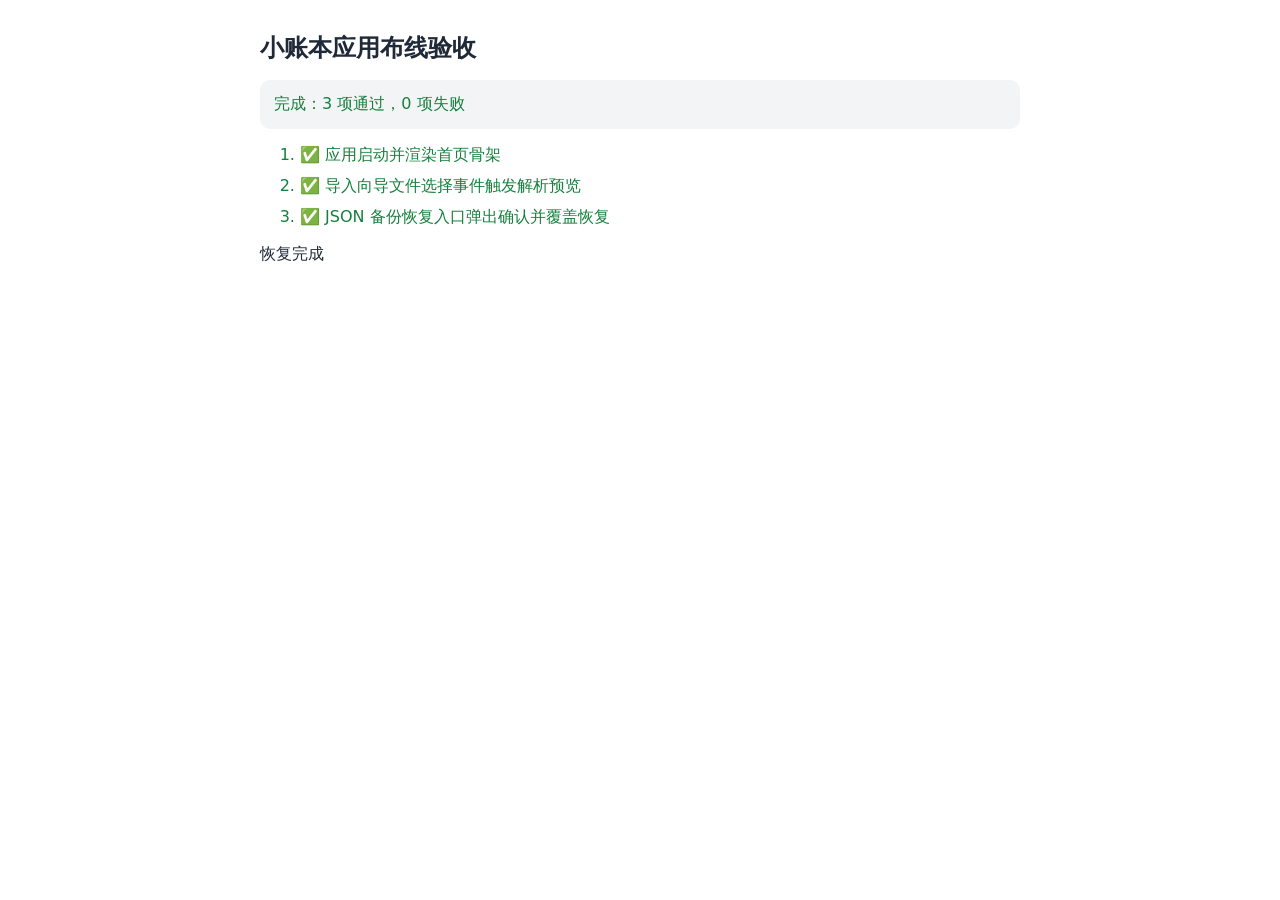
==== tests/app-wiring.html @ 228600b5 "fix: wire file inputs through change handler and add app wiring acceptance - 修复 #wiz-file/#file-rest" ====
<!doctype html>
<html lang="zh-CN">
<head>
  <meta charset="utf-8">
  <meta name="viewport" content="width=device-width,initial-scale=1">
  <title>小账本应用布线验收</title>
  <style>
    body{font-family:system-ui,sans-serif;max-width:760px;margin:32px auto;padding:0 16px;color:#1f2937}
    h1{font-size:24px}.summary{padding:14px;border-radius:10px;background:#f3f4f6;margin:16px 0}
    li{margin:10px 0}.pass{color:#15803d}.fail{color:#b91c1c}pre{white-space:pre-wrap;background:#f8fafc;padding:12px}
    /* 以下为被测应用骨架（与 index.html 一致），app.js 需要这些节点才能启动 */
    #app{display:none}
  </style>
</head>
<body>
  <h1>小账本应用布线验收</h1>
  <div id="summary" class="summary">正在执行……</div>
  <ol id="results"></ol>
  <pre id="error" hidden></pre>

  <!-- 被测应用骨架：与 index.html 结构一致 -->
  <div id="app">
    <div id="lock-screen" class="hidden"></div>
    <main id="view"></main>
    <nav id="tabbar" class="hidden"></nav>
  </div>
  <div id="sheet-mask" class="hidden"><div id="sheet"></div></div>
  <div id="toast"></div>

  <script src="../js/core.js"></script>
  <script src="../js/db.js"></script>
  <script src="../js/charts.js"></script>
  <script src="../js/app.js"></script>
  <script src="app-wiring.js"></script>
</body>
</html>
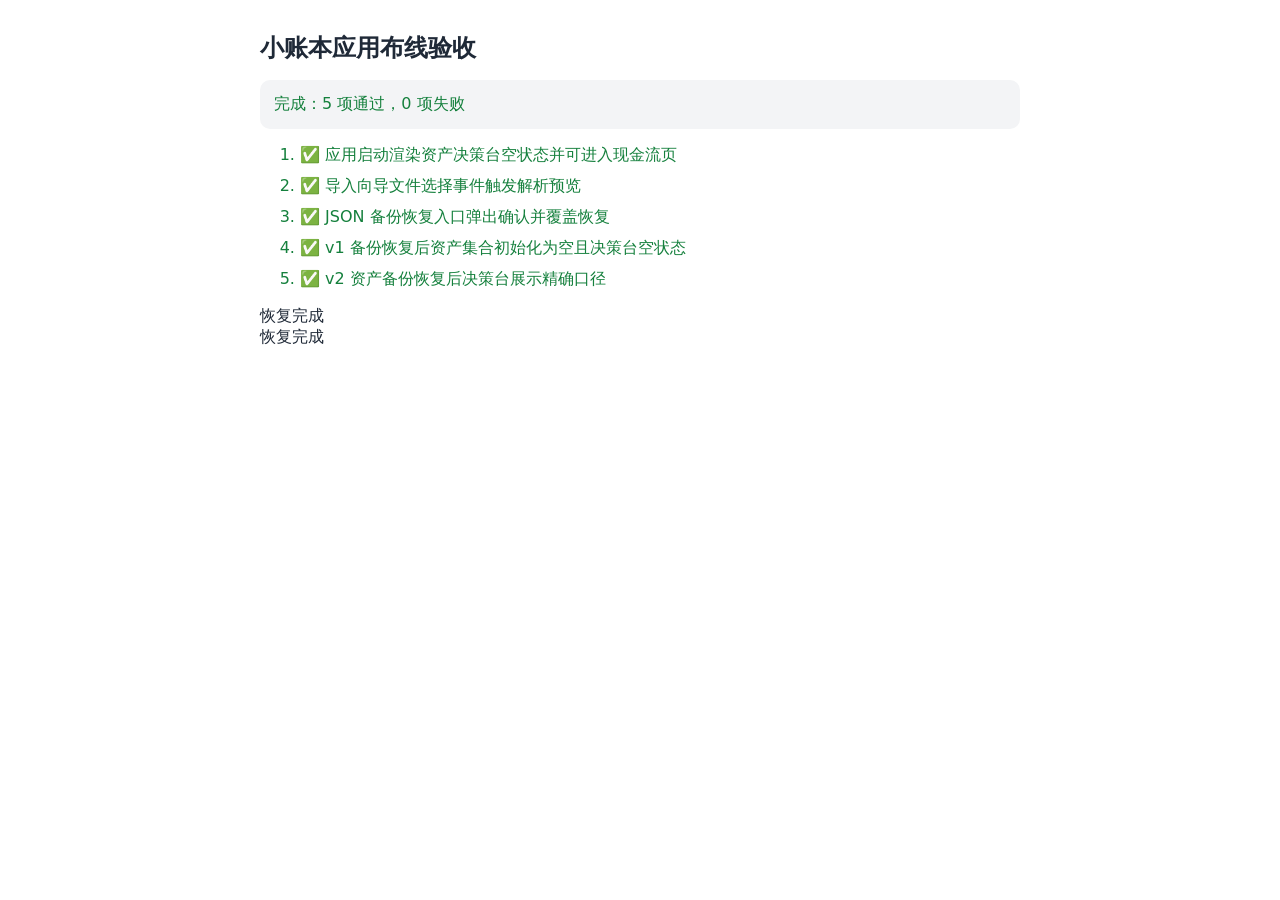
==== commit 008748b2: "feat: implement v3 phase 1 asset domain foundation (v2.1.0-phase1) Domain (new js/domain.js, pure lo" ====
--- a/tests/app-wiring.html
+++ b/tests/app-wiring.html
@@ -30,6 +30,7 @@
   <script src="../js/core.js"></script>
   <script src="../js/db.js"></script>
   <script src="../js/charts.js"></script>
+  <script src="../js/domain.js"></script>
   <script src="../js/app.js"></script>
   <script src="app-wiring.js"></script>
 </body>
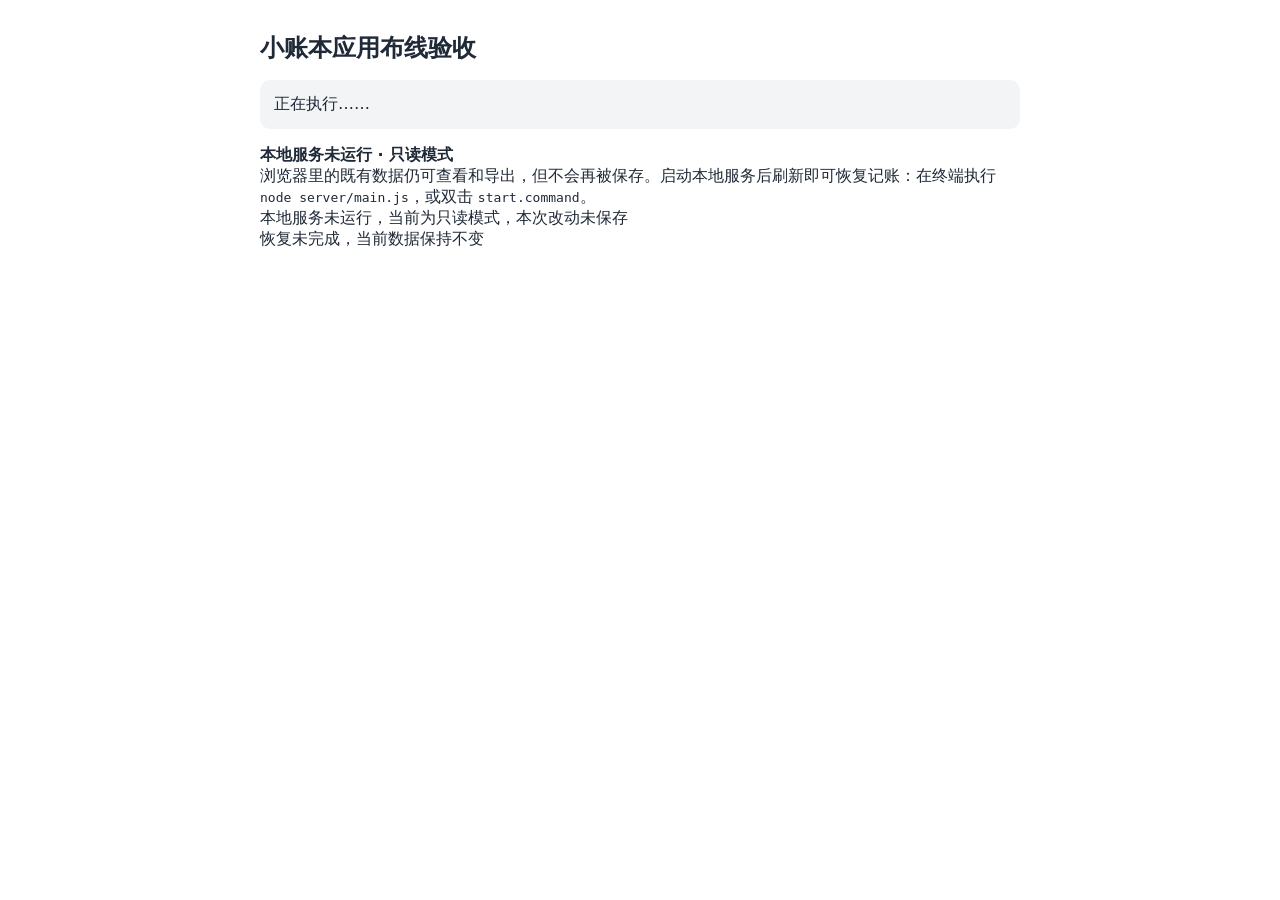
==== commit c6fd233a: "chore: land phase 1+2 implementation state (v2.2.1-phase2) - v3 Phase 1 asset domain foundation (js/" ====
--- a/tests/app-wiring.html
+++ b/tests/app-wiring.html
@@ -3,7 +3,10 @@
 <head>
   <meta charset="utf-8">
   <meta name="viewport" content="width=device-width,initial-scale=1">
+  <!-- Phase 2：页面必须由本地服务（127.0.0.1）托管，写请求才带得上会话令牌 -->
+  <meta name="ledger-session-token" content="__LEDGER_SESSION_TOKEN__">
   <title>小账本应用布线验收</title>
+  <link rel="icon" href="data:image/svg+xml,%3Csvg xmlns='http://www.w3.org/2000/svg' viewBox='0 0 100 100'%3E%3Ctext y='.9em' font-size='90'%3E📒%3C/text%3E%3C/svg%3E">
   <style>
     body{font-family:system-ui,sans-serif;max-width:760px;margin:32px auto;padding:0 16px;color:#1f2937}
     h1{font-size:24px}.summary{padding:14px;border-radius:10px;background:#f3f4f6;margin:16px 0}
@@ -19,6 +22,7 @@
   <pre id="error" hidden></pre>
 
   <!-- 被测应用骨架：与 index.html 结构一致 -->
+  <div id="service-banner" class="hidden"></div>
   <div id="app">
     <div id="lock-screen" class="hidden"></div>
     <main id="view"></main>
@@ -29,6 +33,7 @@
 
   <script src="../js/core.js"></script>
   <script src="../js/db.js"></script>
+  <script src="../js/store.js"></script>
   <script src="../js/charts.js"></script>
   <script src="../js/domain.js"></script>
   <script src="../js/app.js"></script>
